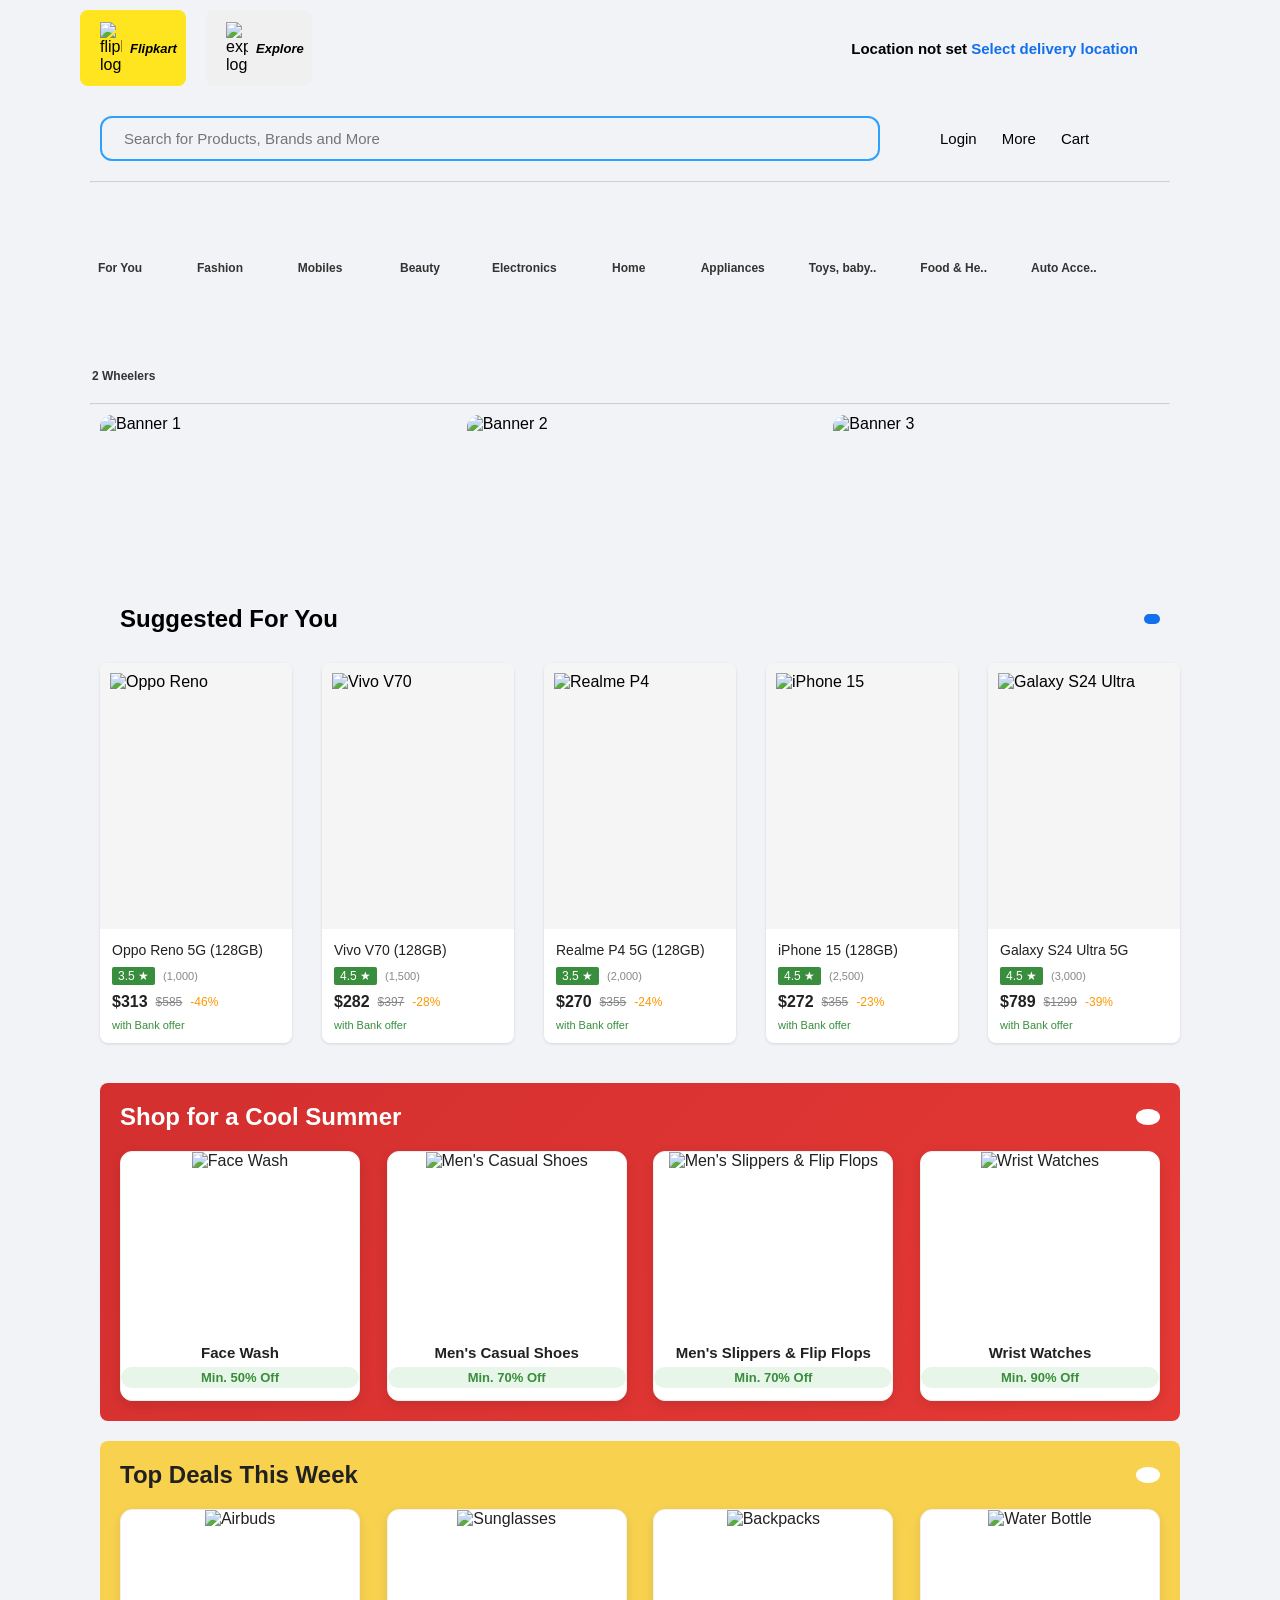
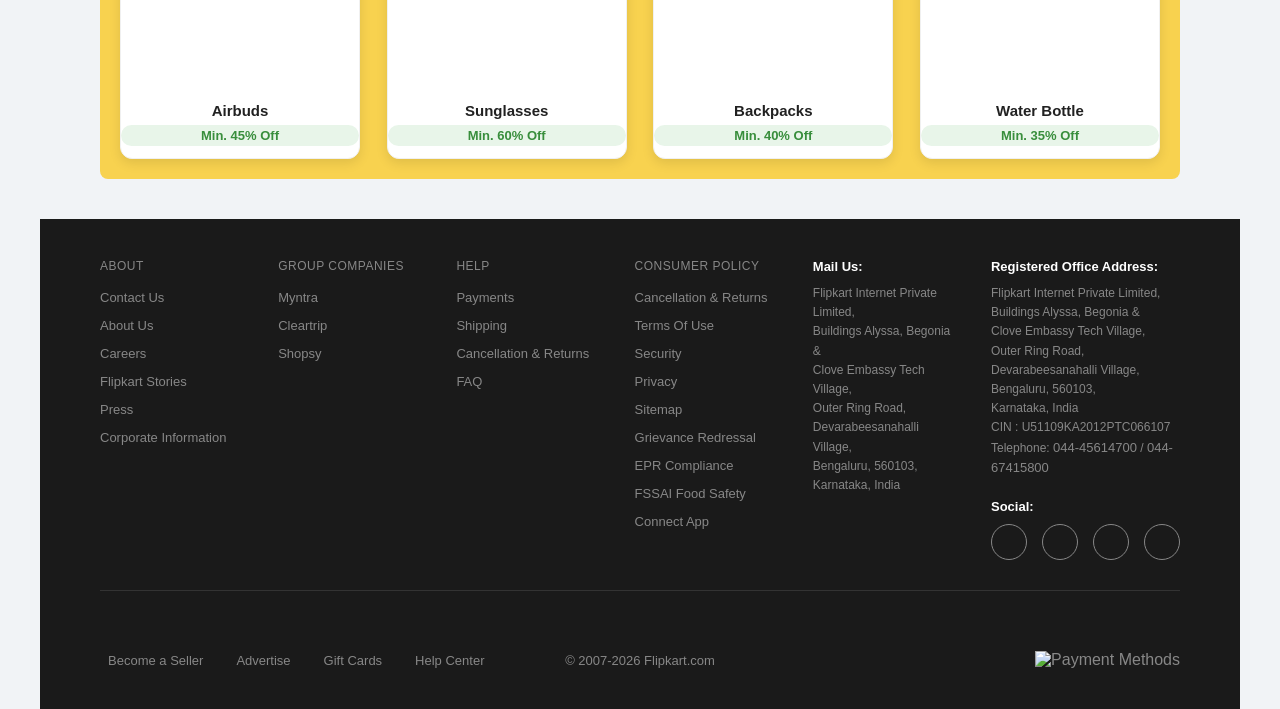
==== Flipkart-Clone/index.html @ af0d6ba3 "add new file" ====
<!doctype html>
<html lang="en">
  <head>
    <meta charset="UTF-8" />
    <meta name="viewport" content="width=device-width, initial-scale=1.0" />
    <title>
      Online Shopping Site for Mobiles, Electronics, Furniture, Grocery,
      Lifestyle, Books & More. Best Offers!
    </title>
    <link
      rel="shortcut icon"
      href="https://imgs.search.brave.com/6LHux2vZKXSKcHqCevogxtHMFSy1LJNfGjMXa5wXWIc/rs:fit:860:0:0:0/g:ce/aHR0cHM6Ly9zdGF0/aWMudmVjdGVlenku/Y29tL3N5c3RlbS9y/ZXNvdXJjZXMvcHJl/dmlld3MvMDU0LzY1/MC84MDIvbm9uXzJ4/L2ZsaXBrYXJ0LWxv/Z28tcm91bmRlZC1m/bGlwa2FydC1sb2dv/LWZyZWUtZG93bmxv/YWQtZmxpcGthcnQt/bG9nby1mcmVlLXBu/Zy5wbmc"
      type="image/x-icon"
    />
    <link rel="stylesheet" href="flipkart.css" />
    <script src="https://kit.fontawesome.com/cd6fdca892.js" crossorigin="anonymous"></script>
  </head>
  <body>
    <!-- HEADER -->
    <header class="header">
      <div class="top-nav">
        <div class="logo">
          <img
            src="https://rukminim2.flixcart.com/fk-p-flap/52/44/image/d2ecfddf891a3922.png?q=90"
            alt="flipkart-logo"
          />
          <p>Flipkart</p>
        </div>
        <div class="explore">
          <img
            src="https://rukminim2.flixcart.com/fk-p-flap/58/44/image/7ab4040af860941d.png?q=90"
            alt="explore-logo"
          />
          <p>Explore</p>
        </div>
        <div class="location">
          <i class="fa-solid fa-location-dot"></i>
          <p>Location not set <span>Select delivery location</span></p>
          <i class="fa-solid fa-angle-right" style="color: #126fed"></i>
        </div>
      </div>

      <nav class="navbar">
        <div class="search-box">
          <i class="fa-solid fa-magnifying-glass" style="color: #b8b9bb"></i>
          <input
            type="text"
            placeholder="Search for Products, Brands and More"
          />
        </div>
        <div class="right-nav">
          <div class="login">
            <i class="fa-regular fa-circle-user"></i>
            <span>Login</span>
            <i class="fa-solid fa-angle-down"></i>
          </div>
          <div class="more">
            <span>More</span>
            <i class="fa-solid fa-angle-down"></i>
          </div>
          <div class="cart">
            <i class="fa-solid fa-cart-shopping"></i>
            <span>Cart</span>
          </div>
        </div>
      </nav>

      <hr />

      <div class="category">
        <div class="category-item">
          <i class="fa-solid fa-basket-shopping"></i>
          <span>For You</span>
        </div>
        <div class="category-item">
          <i class="fa-solid fa-shirt"></i>
          <span>Fashion</span>
        </div>
        <div class="category-item">
          <i class="fa-solid fa-mobile"></i>
          <span>Mobiles</span>
        </div>
        <div class="category-item">
          <i class="fa-solid fa-bottle-water"></i>
          <span>Beauty</span>
        </div>
        <div class="category-item">
          <i class="fa-solid fa-laptop"></i>
          <span>Electronics</span>
        </div>
        <div class="category-item">
          <i class="fa-solid fa-house"></i>
          <span>Home</span>
        </div>
        <div class="category-item">
          <i class="fa-solid fa-blender"></i>
          <span>Appliances</span>
        </div>
        <div class="category-item">
          <i class="fa-solid fa-puzzle-piece"></i>
          <span>Toys, baby..</span>
        </div>
        <div class="category-item">
          <i class="fa-solid fa-utensils"></i>
          <span>Food & He..</span>
        </div>
        <div class="category-item">
          <i class="fa-solid fa-car"></i>
          <span>Auto Acce..</span>
        </div>
        <div class="category-item">
          <i class="fa-solid fa-motorcycle"></i>
          <span>2 Wheelers</span>
        </div>
      </div>

      <hr />
    </header>

    <!-- HERO SECTION -->
    <section class="hero">
      <div class="poster-3">
        <img
          src="https://rukminim1.flixcart.com/fk-p-flap/3200/1560/image/70c5163e935b6fa4.png?q=60"
          alt="Banner 1"
        />
        <img
          src="https://rukminim1.flixcart.com/fk-p-flap/3200/1560/image/ec96039ed67cecff.png?q=60"
          alt="Banner 2"
        />
        <img
          src="https://rukminim1.flixcart.com/fk-p-flap/3200/1560/image/5dfd0bc507a43334.png?q=60"
          alt="Banner 3"
        />
      </div>

      <div class="suggestion">
        <div class="info">
          <h2>Suggested For You</h2>
          <i
            class="fa-solid fa-arrow-right-long"
            style="background-color: #126fed; color: #fff; padding: 5px 8px; border-radius: 12px;"
          ></i>
        </div>
        <div class="cards-container">

          <div class="card">
            <div class="card-image">
              <img
                src="https://rukminim1.flixcart.com/image/1536/1536/xif0q/mobile/k/w/c/-original-imahdzg7rrpztry8.jpeg?q=90"
                alt="Oppo Reno"
              />
            </div>
            <div class="card-content">
              <h3>Oppo Reno 5G (128GB)</h3>
              <div class="card-rating">
                <span class="rating">3.5 ★</span>
                <span class="reviews">(1,000)</span>
              </div>
              <div class="card-price">
                <span class="current-price">$313</span>
                <span class="original-price">$585</span>
                <span class="discount">-46%</span>
              </div>
              <p class="card-offer">with Bank offer</p>
            </div>
          </div>

          <div class="card">
            <div class="card-image">
              <img
                src="https://rukminim1.flixcart.com/image/1536/1536/xif0q/mobile/9/c/l/-original-imahktczgdwxmxzj.jpeg?q=90"
                alt="Vivo V70"
              />
            </div>
            <div class="card-content">
              <h3>Vivo V70 (128GB)</h3>
              <div class="card-rating">
                <span class="rating">4.5 ★</span>
                <span class="reviews">(1,500)</span>
              </div>
              <div class="card-price">
                <span class="current-price">$282</span>
                <span class="original-price">$397</span>
                <span class="discount">-28%</span>
              </div>
              <p class="card-offer">with Bank offer</p>
            </div>
          </div>

          <div class="card">
            <div class="card-image">
              <img
                src="https://rukminim1.flixcart.com/image/1536/1536/xif0q/mobile/r/1/d/-original-imahhwh2rf3bmght.jpeg?q=90"
                alt="Realme P4"
              />
            </div>
            <div class="card-content">
              <h3>Realme P4 5G (128GB)</h3>
              <div class="card-rating">
                <span class="rating">3.5 ★</span>
                <span class="reviews">(2,000)</span>
              </div>
              <div class="card-price">
                <span class="current-price">$270</span>
                <span class="original-price">$355</span>
                <span class="discount">-24%</span>
              </div>
              <p class="card-offer">with Bank offer</p>
            </div>
          </div>

          <div class="card">
            <div class="card-image">
              <img
                src="https://imgs.search.brave.com/xX49FRutXhNI75EHbKX0VTems0waWm2Mldhs94NgjwI/rs:fit:860:0:0:0/g:ce/aHR0cHM6Ly93d3cu/OTEtaW1nLmNvbS9w/aWN0dXJlcy8xNzM2/NTgtdjQtYXBwbGUt/aXBob25lLTE3ZS1t/b2JpbGUtcGhvbmUt/aHJlcy0xLmpwZz90/cj13LTI3MSxjLWF0/X21heCxxLTcwLHQt/dHJ1ZQ"
                alt="iPhone 15"
              />
            </div>
            <div class="card-content">
              <h3>iPhone 15 (128GB)</h3>
              <div class="card-rating">
                <span class="rating">4.5 ★</span>
                <span class="reviews">(2,500)</span>
              </div>
              <div class="card-price">
                <span class="current-price">$272</span>
                <span class="original-price">$355</span>
                <span class="discount">-23%</span>
              </div>
              <p class="card-offer">with Bank offer</p>
            </div>
          </div>

          <div class="card">
            <div class="card-image">
              <img
                src="https://rukminim1.flixcart.com/image/1536/1536/xif0q/mobile/j/m/z/-original-imahgfmxumntk7sy.jpeg?q=90"
                alt="Galaxy S24 Ultra"
              />
            </div>
            <div class="card-content">
              <h3>Galaxy S24 Ultra 5G</h3>
              <div class="card-rating">
                <span class="rating">4.5 ★</span>
                <span class="reviews">(3,000)</span>
              </div>
              <div class="card-price">
                <span class="current-price">$789</span>
                <span class="original-price">$1299</span>
                <span class="discount">-39%</span>
              </div>
              <p class="card-offer">with Bank offer</p>
            </div>
          </div>

        </div>
      </div>
    </section>

    <!-- DEALS SECTION 1 -->
    <section class="deals-section">
      <div class="deals-header">
        <h2>Shop for a Cool Summer</h2>
        <i
          class="fa-solid fa-arrow-right"
          style="background-color: #fff; color: #d32f2f; padding: 8px 12px; border-radius: 50%; cursor: pointer;"
        ></i>
      </div>
      <div class="deals-container">
        <div class="deal-card">
          <div class="deal-image">
            <img
              src="https://www.quickpantry.in/cdn/shop/files/Clean_Clear_Foaming_Facewash_Quick_Pantry.jpg?v=1751026680"
              alt="Face Wash"
            />
          </div>
          <h3>Face Wash</h3>
          <p class="deal-discount">Min. 50% Off</p>
        </div>

        <div class="deal-card">
          <div class="deal-image">
            <img
              src="https://images.unsplash.com/photo-1542291026-7eec264c27ff?w=312&h=312&fit=crop"
              alt="Men's Casual Shoes"
            />
          </div>
          <h3>Men's Casual Shoes</h3>
          <p class="deal-discount">Min. 70% Off</p>
        </div>

        <div class="deal-card">
          <div class="deal-image">
            <img
              src="https://images.unsplash.com/photo-1603487742131-4160ec999306?w=312&h=312&fit=crop"
              alt="Men's Slippers & Flip Flops"
            />
          </div>
          <h3>Men's Slippers &amp; Flip Flops</h3>
          <p class="deal-discount">Min. 70% Off</p>
        </div>

        <div class="deal-card">
          <div class="deal-image">
            <img
              src="https://images.unsplash.com/photo-1523275335684-37898b6baf30?w=312&h=312&fit=crop"
              alt="Wrist Watches"
            />
          </div>
          <h3>Wrist Watches</h3>
          <p class="deal-discount">Min. 90% Off</p>
        </div>
      </div>
    </section>

    <!-- DEALS SECTION 2 -->
    <section class="deals-section2">
      <div class="deals-header">
        <h2>Top Deals This Week</h2>
        <i
          class="fa-solid fa-arrow-right"
          style="background-color: #fff; color: #d32f2f; padding: 8px 12px; border-radius: 50%; cursor: pointer;"
        ></i>
      </div>
      <div class="deals-container">
        <div class="deal-card">
          <div class="deal-image">
            <img
              src="https://www.boat-lifestyle.com/cdn/shop/files/ACCG6DS7WDJHGWSH_0.png?v=1727669669"
              alt="Airbuds"
            />
          </div>
          <h3>Airbuds</h3>
          <p class="deal-discount">Min. 45% Off</p>
        </div>

        <div class="deal-card">
          <div class="deal-image">
            <img
              src="https://images.unsplash.com/photo-1511499767150-a48a237f0083?w=400&h=300&fit=crop&auto=format"
              alt="Sunglasses"
            />
          </div>
          <h3>Sunglasses</h3>
          <p class="deal-discount">Min. 60% Off</p>
        </div>

        <div class="deal-card">
          <div class="deal-image">
            <img
              src="https://images.unsplash.com/photo-1553062407-98eeb64c6a62?w=400&h=300&fit=crop&auto=format"
              alt="Backpacks"
            />
          </div>
          <h3>Backpacks</h3>
          <p class="deal-discount">Min. 40% Off</p>
        </div>

        <div class="deal-card">
          <div class="deal-image">
            <img
              src="https://images.unsplash.com/photo-1602143407151-7111542de6e8?w=400&h=300&fit=crop&auto=format"
              alt="Water Bottle"
            />
          </div>
          <h3>Water Bottle</h3>
          <p class="deal-discount">Min. 35% Off</p>
        </div>
      </div>
    </section>

    <!-- FOOTER -->
    <footer class="footer">
      <div class="footer-main">
        <div class="footer-column">
          <h4>ABOUT</h4>
          <ul>
            <li><a href="#">Contact Us</a></li>
            <li><a href="#">About Us</a></li>
            <li><a href="#">Careers</a></li>
            <li><a href="#">Flipkart Stories</a></li>
            <li><a href="#">Press</a></li>
            <li><a href="#">Corporate Information</a></li>
          </ul>
        </div>

        <div class="footer-column">
          <h4>GROUP COMPANIES</h4>
          <ul>
            <li><a href="#">Myntra</a></li>
            <li><a href="#">Cleartrip</a></li>
            <li><a href="#">Shopsy</a></li>
          </ul>
        </div>

        <div class="footer-column">
          <h4>HELP</h4>
          <ul>
            <li><a href="#">Payments</a></li>
            <li><a href="#">Shipping</a></li>
            <li><a href="#">Cancellation &amp; Returns</a></li>
            <li><a href="#">FAQ</a></li>
          </ul>
        </div>

        <div class="footer-column">
          <h4>CONSUMER POLICY</h4>
          <ul>
            <li><a href="#">Cancellation &amp; Returns</a></li>
            <li><a href="#">Terms Of Use</a></li>
            <li><a href="#">Security</a></li>
            <li><a href="#">Privacy</a></li>
            <li><a href="#">Sitemap</a></li>
            <li><a href="#">Grievance Redressal</a></li>
            <li><a href="#">EPR Compliance</a></li>
            <li><a href="#">FSSAI Food Safety</a></li>
            <li><a href="#">Connect App</a></li>
          </ul>
        </div>

        <div class="footer-column">
          <div class="footer-section">
            <h5>Mail Us:</h5>
            <p>
              Flipkart Internet Private Limited,<br />
              Buildings Alyssa, Begonia &amp;<br />
              Clove Embassy Tech Village,<br />
              Outer Ring Road, Devarabeesanahalli Village,<br />
              Bengaluru, 560103,<br />
              Karnataka, India
            </p>
          </div>
        </div>

        <div class="footer-column">
          <div class="footer-section">
            <h5>Registered Office Address:</h5>
            <p>
              Flipkart Internet Private Limited,<br />
              Buildings Alyssa, Begonia &amp;<br />
              Clove Embassy Tech Village,<br />
              Outer Ring Road, Devarabeesanahalli Village,<br />
              Bengaluru, 560103,<br />
              Karnataka, India<br />
              CIN : U51109KA2012PTC066107<br />
              Telephone: <a href="tel:044-45614700">044-45614700</a> /
              <a href="tel:044-67415800">044-67415800</a>
            </p>
          </div>
          <div class="social-links">
            <h5>Social:</h5>
            <div class="social-icons">
              <a href="#"><i class="fa-brands fa-facebook"></i></a>
              <a href="#"><i class="fa-brands fa-twitter"></i></a>
              <a href="#"><i class="fa-brands fa-youtube"></i></a>
              <a href="#"><i class="fa-brands fa-instagram"></i></a>
            </div>
          </div>
        </div>
      </div>

      <div class="footer-bottom">
        <div class="footer-bottom-left">
          <span><i class="fa-solid fa-store"></i> Become a Seller</span>
          <span><i class="fa-solid fa-bullhorn"></i> Advertise</span>
          <span><i class="fa-solid fa-gift"></i> Gift Cards</span>
          <span><i class="fa-solid fa-headset"></i> Help Center</span>
        </div>
        <div class="footer-copyright">
          <p>© 2007-2026 Flipkart.com</p>
        </div>
        <div class="payment-methods">
          <img
            src="https://rukminim2.flixcart.com/www/linchpin/fk-cp-zion/img/payment-method_69e7ec.svg"
            alt="Payment Methods"
          />
        </div>
      </div>
    </footer>

  </body>
</html>
---- Flipkart-Clone/flipkart.css ----
* {
  margin: 0;
  padding: 0;
  box-sizing: border-box;
}

body {
  font-family: 'Segoe UI', Arial, sans-serif;
  background-color: #f1f3f6;
  max-width: 1200px;
  margin: 0 auto;

}

/* ===== ROOT VARIABLES ===== */
:root {
  --button-padding: 8px 16px;
  --button-margin: 8px 0 0;
  --button-border-radius: 4px;
}

/* ===== HEADER ===== */
.top-nav {
  margin: 10px 100px 10px 40px;
  display: flex;
  gap: 20px;
  align-items: center;
}

header img {
  width: 22px;
}

/* FIX: Was "header .logo, .explore" — wrongly targeted all .explore on page */
header .logo,
header .explore {
  background-color: #FFE51F;
  display: flex;
  align-items: center;
  gap: 8px;
  padding: 12px 20px;
  width: 10%;
  border-radius: 8px;
}

/* FIX: Was "header .logo, .explore p" — should be "header .logo p, header .explore p" */
header .logo p,
header .explore p {
  font-style: italic;
  font-weight: bold;
  font-size: 13px;
}

header .explore {
  background-color: #F0F0F0;
}

header .location {
  width: 100%;
  display: flex;
  align-items: center;
  justify-content: flex-end;
  font-size: 15px;
  font-weight: bold;
  gap: 2px;
}

header .location span {
  color: #126FED;
}

/* ===== NAVBAR ===== */
.navbar {
  display: flex;
  align-items: center;
}

.search-box {
  margin: 20px 60px;
  border: 2px solid #2EA1FF;
  border-radius: 12px;
  padding: 12px;
  width: 65%;
  display: flex;
  align-items: center;
  gap: 10px;
  /* FIX: Removed invalid "outline: 1.6px" — outline needs a style value */
}

.search-box input {
  border: none;
  outline: none;
  font-size: 15px;
  flex: 1;
  background: transparent;
}

.right-nav {
  display: flex;
  align-items: center;
  gap: 25px;
  font-size: 15px;
  font-weight: 500;
}

hr {
  color: #D6D6D6;
  opacity: 0.4;
  width: 90%;
  margin-left: 50px;
}

/* ===== CATEGORY ===== */
.category {
  display: flex;
  align-items: center;
  justify-content: flex-start;
  padding: 12px 40px;
  gap: 20px;
  flex-wrap: wrap;
}

.category-item {
  display: flex;
  flex-direction: column;
  align-items: center;
  gap: 8px;
  padding: 8px 12px;
  cursor: pointer;
  font-size: 12px;
  font-weight: 600;
  color: #333;
  transition: all 0.2s ease;
  text-align: center;
  min-width: 80px;
}

.category-item:hover {
  color: #126FED;
}

/* FIX: Removed "!important" — unnecessary here */
.category-item i {
  font-size: 90px;
  color: inherit;
  display: block;
  line-height: 1;
  height: 50px;
  width: 50px;
}

/* ===== HERO ===== */
.hero .poster-3 {
  margin: 10px 60px;
  display: flex;
  gap: 20px;
}

.hero .poster-3 img {
  width: 3800px;
  height: 180px;
  border-radius: 12px;
  object-fit: cover;
}

/* ===== SUGGESTION ===== */
.suggestion .info {
  margin: 10px 80px;
  display: flex;
  justify-content: space-between;
  align-items: center;
}

.suggestion .info i {
  background-color: #126FED;
  color: #ffffff;
}

/* ===== PRODUCT CARDS ===== */
.cards-container {
  display: flex;
  gap: 30px;
  padding: 20px 60px;
  flex-wrap: wrap;
}

.card {
  background-color: #fff;
  border-radius: 8px;
  box-shadow: 0 1px 3px rgba(0, 0, 0, 0.12);
  overflow: hidden;
  width: 192px;
  height: 380px;
  cursor: pointer;
  transition: all 0.2s ease;
  display: flex;
  flex-direction: column;
}

.card:hover {
  box-shadow: 0 4px 12px rgba(0, 0, 0, 0.15);
  transform: translateY(-2px);
}

.card-image {
  width: 100%;
  height: 300px;
  display: flex;
  align-items: center;
  justify-content: center;
  background-color: #f5f5f5;
  overflow: hidden;
}

.card-image img {
  width: 100%;
  height: 100%;
  object-fit: contain;
  padding: 10px;
}

.card-content {
  padding: 12px;
  flex: 1;
  display: flex;
  flex-direction: column;
  justify-content: space-between;
}

.card-content h3 {
  font-size: 14px;
  font-weight: 500;
  color: #212121;
  margin-bottom: 8px;
  line-height: 1.3;
}

.card-rating {
  display: flex;
  align-items: center;
  gap: 8px;
  margin-bottom: 8px;
  font-size: 12px;
}

.rating {
  background-color: #388E3C;
  color: #fff;
  padding: 2px 6px;
  border-radius: 2px;
  font-weight: 500;
}

.reviews {
  color: #878787;
  font-size: 11px;
}

.card-price {
  display: flex;
  align-items: center;
  gap: 8px;
  margin-bottom: 8px;
}

.current-price {
  font-size: 16px;
  font-weight: 600;
  color: #212121;
}

.original-price {
  font-size: 12px;
  color: #878787;
  text-decoration: line-through;
}

.discount {
  font-size: 12px;
  color: #FF9800;
  font-weight: 500;
}

.card-offer {
  font-size: 11px;
  color: #388E3C;
  font-weight: 500;
}

/* ===== DEALS SECTIONS ===== */
.deals-section,
.deals-section2 {
  background: linear-gradient(135deg, #d32f2f 0%, #e53935 100%);
  margin: 20px 60px;
  border-radius: 8px;
  padding: 20px;
  color: #fff;
  /* FIX: Removed fixed height:300px — was cutting off deal cards */
}

.deals-section2 {
  background: #F8D24F;
}

.deals-header {
  display: flex;
  justify-content: space-between;
  align-items: center;
  margin-bottom: 20px;
}

.deals-header h2 {
  font-size: 24px;
  font-weight: 600;
  color: #fff;
}

.deals-section2 .deals-header h2 {
  color: #212121;
}

.deals-container {
  display: flex;
  gap: 15px;
  flex-wrap: wrap;
  justify-content: space-between;
}

/* ===== DEAL CARDS ===== */
.deal-card {
  background-color: #fff;
  border-radius: 12px;
  overflow: hidden;
  text-align: center;
  cursor: pointer;
  flex: 1;
  min-width: 180px;
  max-width: 240px;
  transition: all 0.3s ease;
  color: #212121;
  display: flex;
  flex-direction: column;
  box-shadow: 0 4px 12px rgba(0,0,0,0.10);
  border: 1px solid #f0f0f0;
}

.deal-card:hover {
  transform: translateY(-6px);
  box-shadow: 0 12px 28px rgba(0, 0, 0, 0.18);
}

.deal-image {
  width: 100%;
  height: 180px;
  overflow: hidden;
  flex-shrink: 0;
  position: relative;
}

.deal-image img {
  width: 100%;
  height: 100%;
  object-fit: cover;
  transition: transform 0.4s ease;
}

.deal-card:hover .deal-image img {
  transform: scale(1.08);
}

.deal-card h3 {
  font-size: 15px;
  font-weight: 700;
  color: #212121;
  margin: 12px 10px 6px;
}

.deal-discount {
  font-size: 13px;
  font-weight: 700;
  color: #388e3c;
  background-color: #e8f5e9;
  display: inline-block;
  padding: 3px 10px;
  border-radius: 20px;
  margin-bottom: 12px;
}

/* ===== FOOTER ===== */
.footer {
  background-color: #1a1a1a;
  color: #878787;
  padding: 40px 60px 20px;
  margin-top: 40px;
}

.footer-main {
  display: grid;
  grid-template-columns: repeat(6, 1fr);
  gap: 30px;
  margin-bottom: 40px;
  border-bottom: 1px solid #333;
  padding-bottom: 30px;
}

.footer-column h4 {
  color: #878787;
  font-size: 12px;
  font-weight: 500;
  margin-bottom: 15px;
  text-transform: uppercase;
  letter-spacing: 0.5px;
}

.footer-column h5 {
  color: #fff;
  font-size: 13px;
  font-weight: 600;
  margin-bottom: 10px;
}

.footer-column ul {
  list-style: none;
}

.footer-column ul li {
  margin-bottom: 10px;
}

.footer-column ul li a,
.footer-column a {
  color: #878787;
  text-decoration: none;
  font-size: 13px;
  transition: color 0.2s ease;
}

.footer-column ul li a:hover,
.footer-column a:hover {
  color: #fff;
}

.footer-section p {
  font-size: 12px;
  line-height: 1.6;
  color: #878787;
  margin-bottom: 15px;
}

.social-links {
  margin-top: 20px;
}

.social-icons {
  display: flex;
  gap: 15px;
}

.social-icons a {
  display: inline-flex;
  align-items: center;
  justify-content: center;
  width: 36px;
  height: 36px;
  border: 1px solid #878787;
  border-radius: 50%;
  color: #878787;
  transition: all 0.2s ease;
}

.social-icons a:hover {
  border-color: #fff;
  color: #fff;
}

/* ===== FOOTER BOTTOM ===== */
.footer-bottom {
  display: flex;
  justify-content: space-between;
  align-items: center;
  padding: 20px 0;
  gap: 20px;
  flex-wrap: wrap;
}

.footer-bottom-left {
  display: flex;
  gap: 25px;
  flex: 1;
}

.footer-bottom-left span {
  color: #878787;
  font-size: 13px;
  display: flex;
  align-items: center;
  gap: 8px;
  cursor: pointer;
  transition: color 0.2s ease;
}

.footer-bottom-left span:hover {
  color: #fff;
}

.footer-copyright {
  color: #878787;
  font-size: 13px;
}

.payment-methods {
  flex: 1;
  text-align: right;
}

.payment-methods img {
  max-width: 500px;
  height: auto;
}

/* ===== RESPONSIVE ===== */
@media (max-width: 1024px) {
  .footer-main {
    grid-template-columns: repeat(3, 1fr);
  }
}

@media (max-width: 768px) {
  .top-nav {
    margin: 10px 20px;
    flex-wrap: wrap;
  }

  header .logo,
  header .explore {
    width: auto;
  }

  .search-box {
    margin: 10px 20px;
    width: calc(100% - 40px);
  }

  .hero .poster-3 {
    margin: 10px 20px;
    overflow-x: auto;
  }

  .cards-container {
    padding: 20px;
  }

  .deals-section,
  .deals-section2 {
    margin: 20px;
  }

  .footer-main {
    grid-template-columns: repeat(2, 1fr);
  }

  .footer-bottom {
    flex-direction: column;
    align-items: flex-start;
  }

  .footer-bottom-left {
    flex-direction: column;
    gap: 10px;
  }

  .payment-methods {
    text-align: left;
  }
}
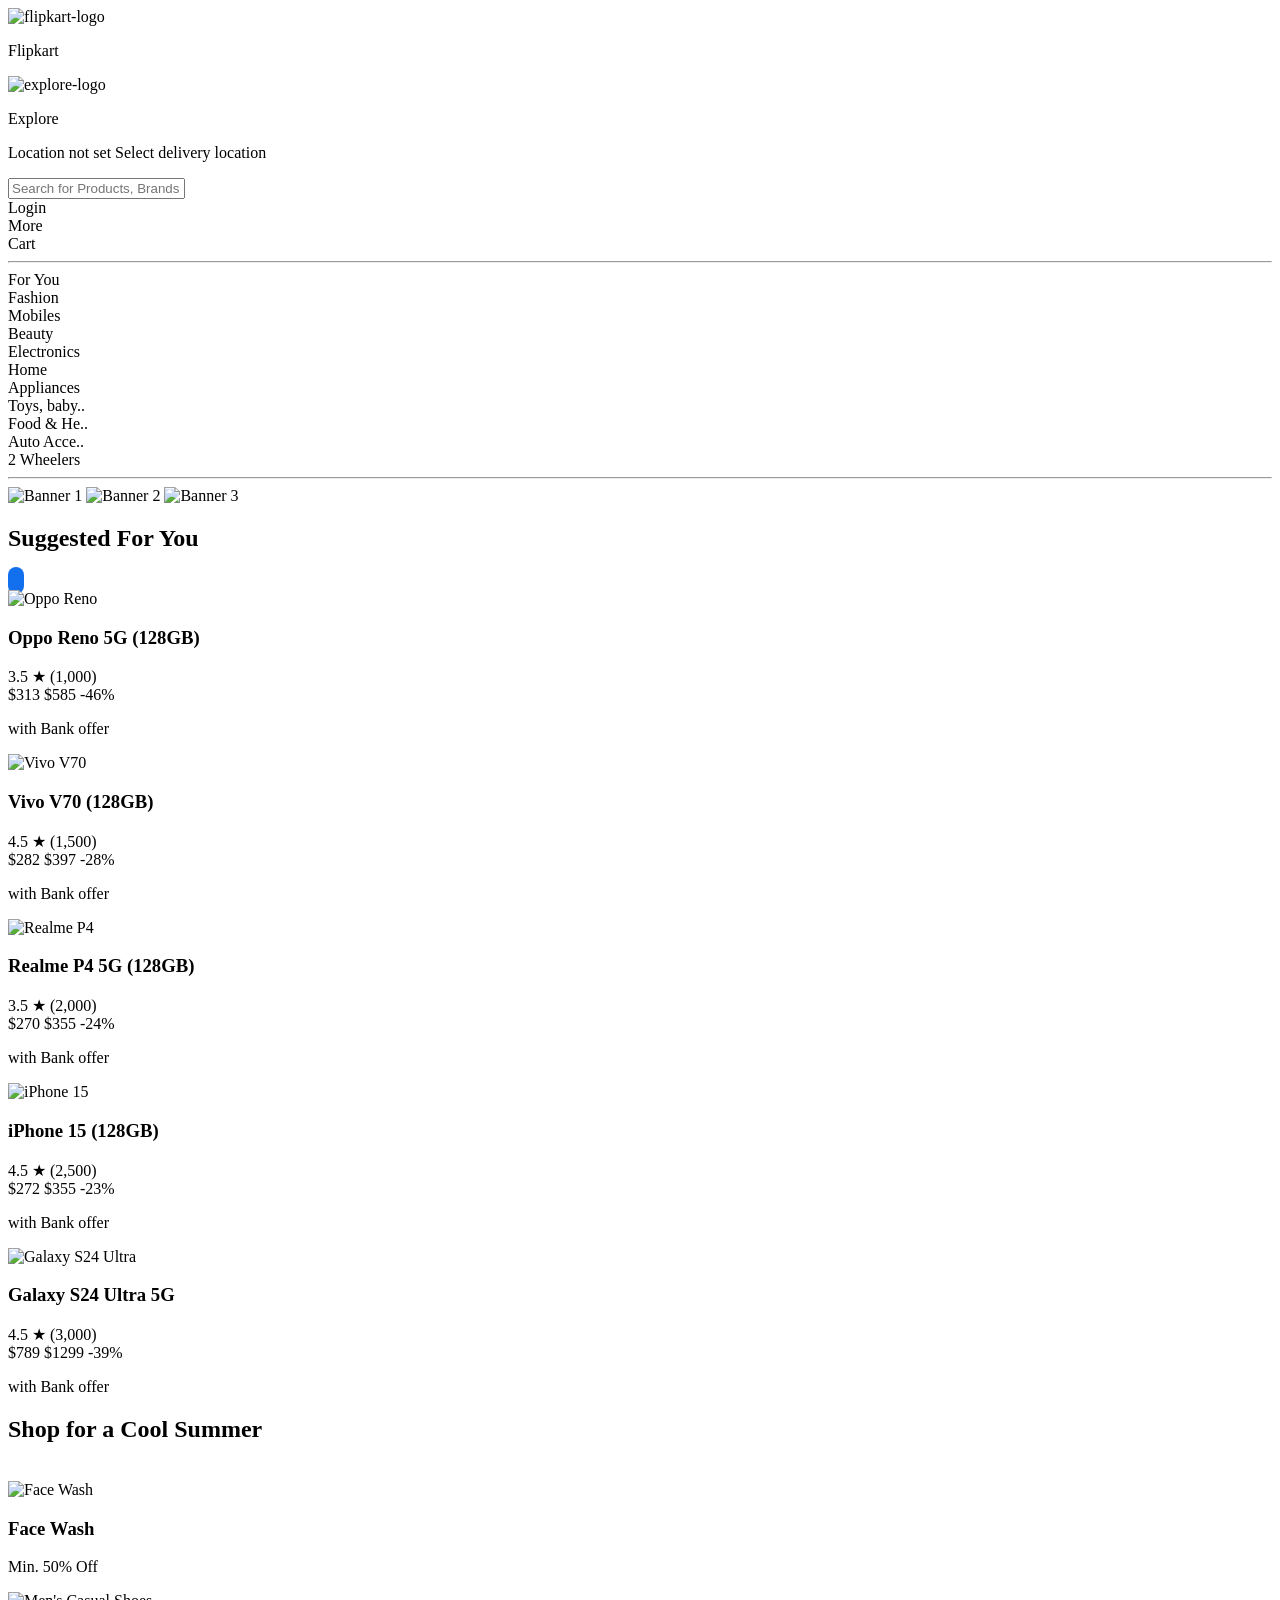
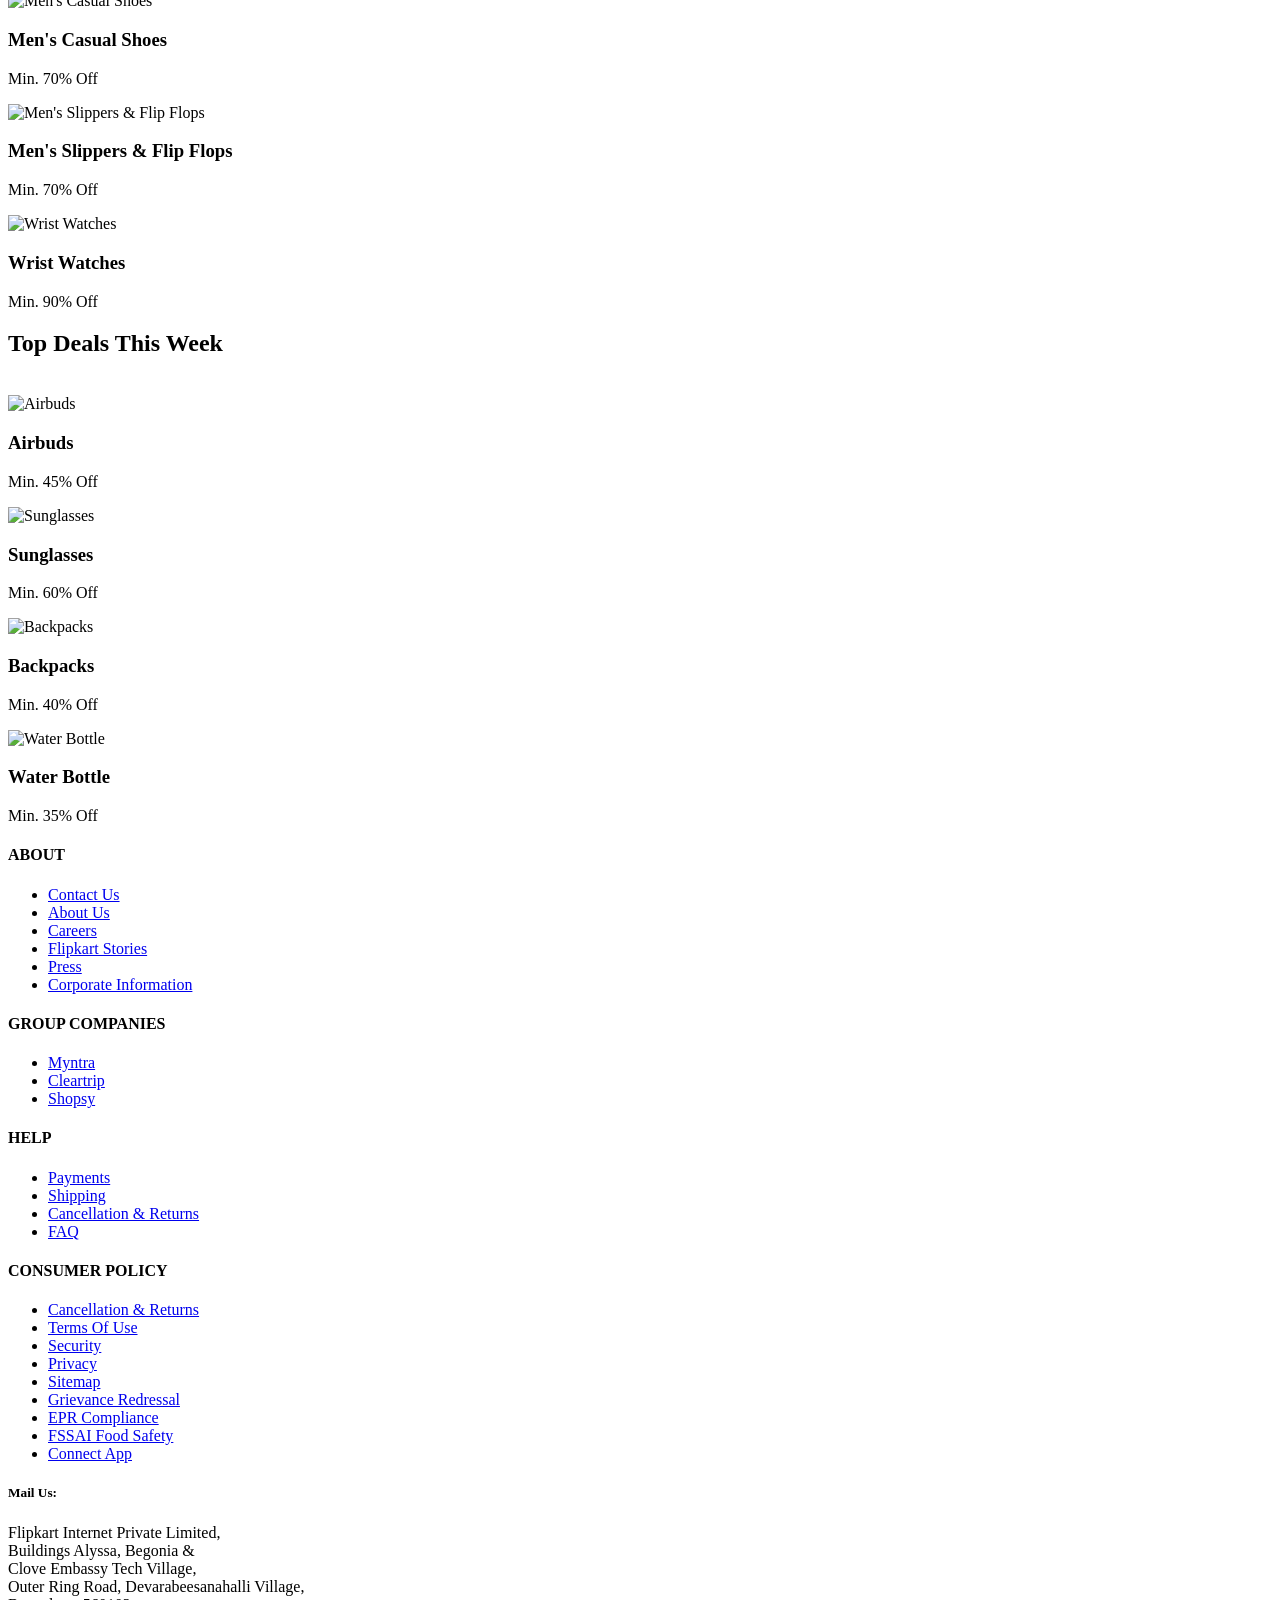
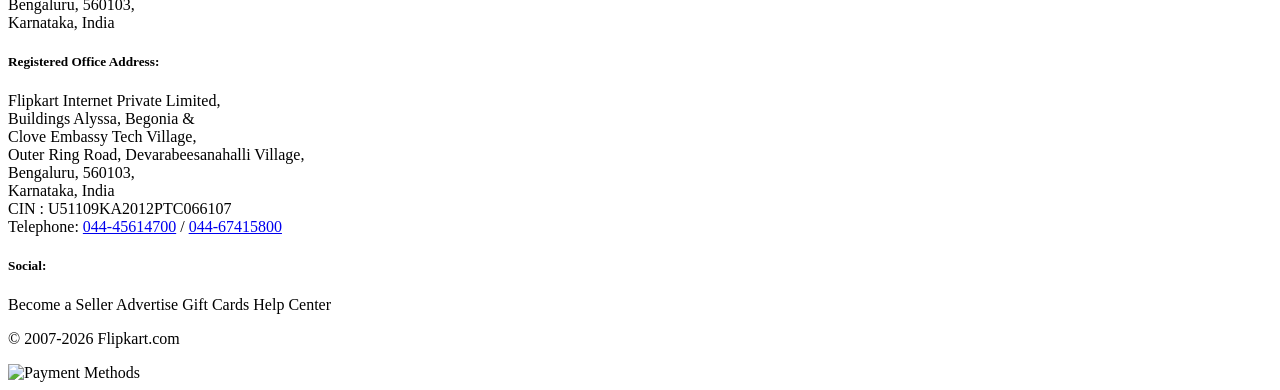
==== commit caed0147: "edit code" ====
--- a/Flipkart-Clone/index.html
+++ b/Flipkart-Clone/index.html
@@ -12,7 +12,7 @@
       href="https://imgs.search.brave.com/6LHux2vZKXSKcHqCevogxtHMFSy1LJNfGjMXa5wXWIc/rs:fit:860:0:0:0/g:ce/aHR0cHM6Ly9zdGF0/aWMudmVjdGVlenku/Y29tL3N5c3RlbS9y/ZXNvdXJjZXMvcHJl/dmlld3MvMDU0LzY1/MC84MDIvbm9uXzJ4/L2ZsaXBrYXJ0LWxv/Z28tcm91bmRlZC1m/bGlwa2FydC1sb2dv/LWZyZWUtZG93bmxv/YWQtZmxpcGthcnQt/bG9nby1mcmVlLXBu/Zy5wbmc"
       type="image/x-icon"
     />
-    <link rel="stylesheet" href="flipkart.css" />
+    <link rel="stylesheet" href="p.css" />
     <script src="https://kit.fontawesome.com/cd6fdca892.js" crossorigin="anonymous"></script>
   </head>
   <body>
@@ -472,9 +472,10 @@
         </div>
         <div class="payment-methods">
           <img
-            src="https://rukminim2.flixcart.com/www/linchpin/fk-cp-zion/img/payment-method_69e7ec.svg"
+            src="https://encrypted-tbn0.gstatic.com/images?q=tbn:ANd9GcQrs0z9JG5_d38XafTu0ON-mPEmCTzXr0OMdw&s"
             alt="Payment Methods"
           />
+          <img src="https://st1.techlusive.in/wp-content/uploads/2023/03/UPI-apps.jpg" alt="">
         </div>
       </div>
     </footer>
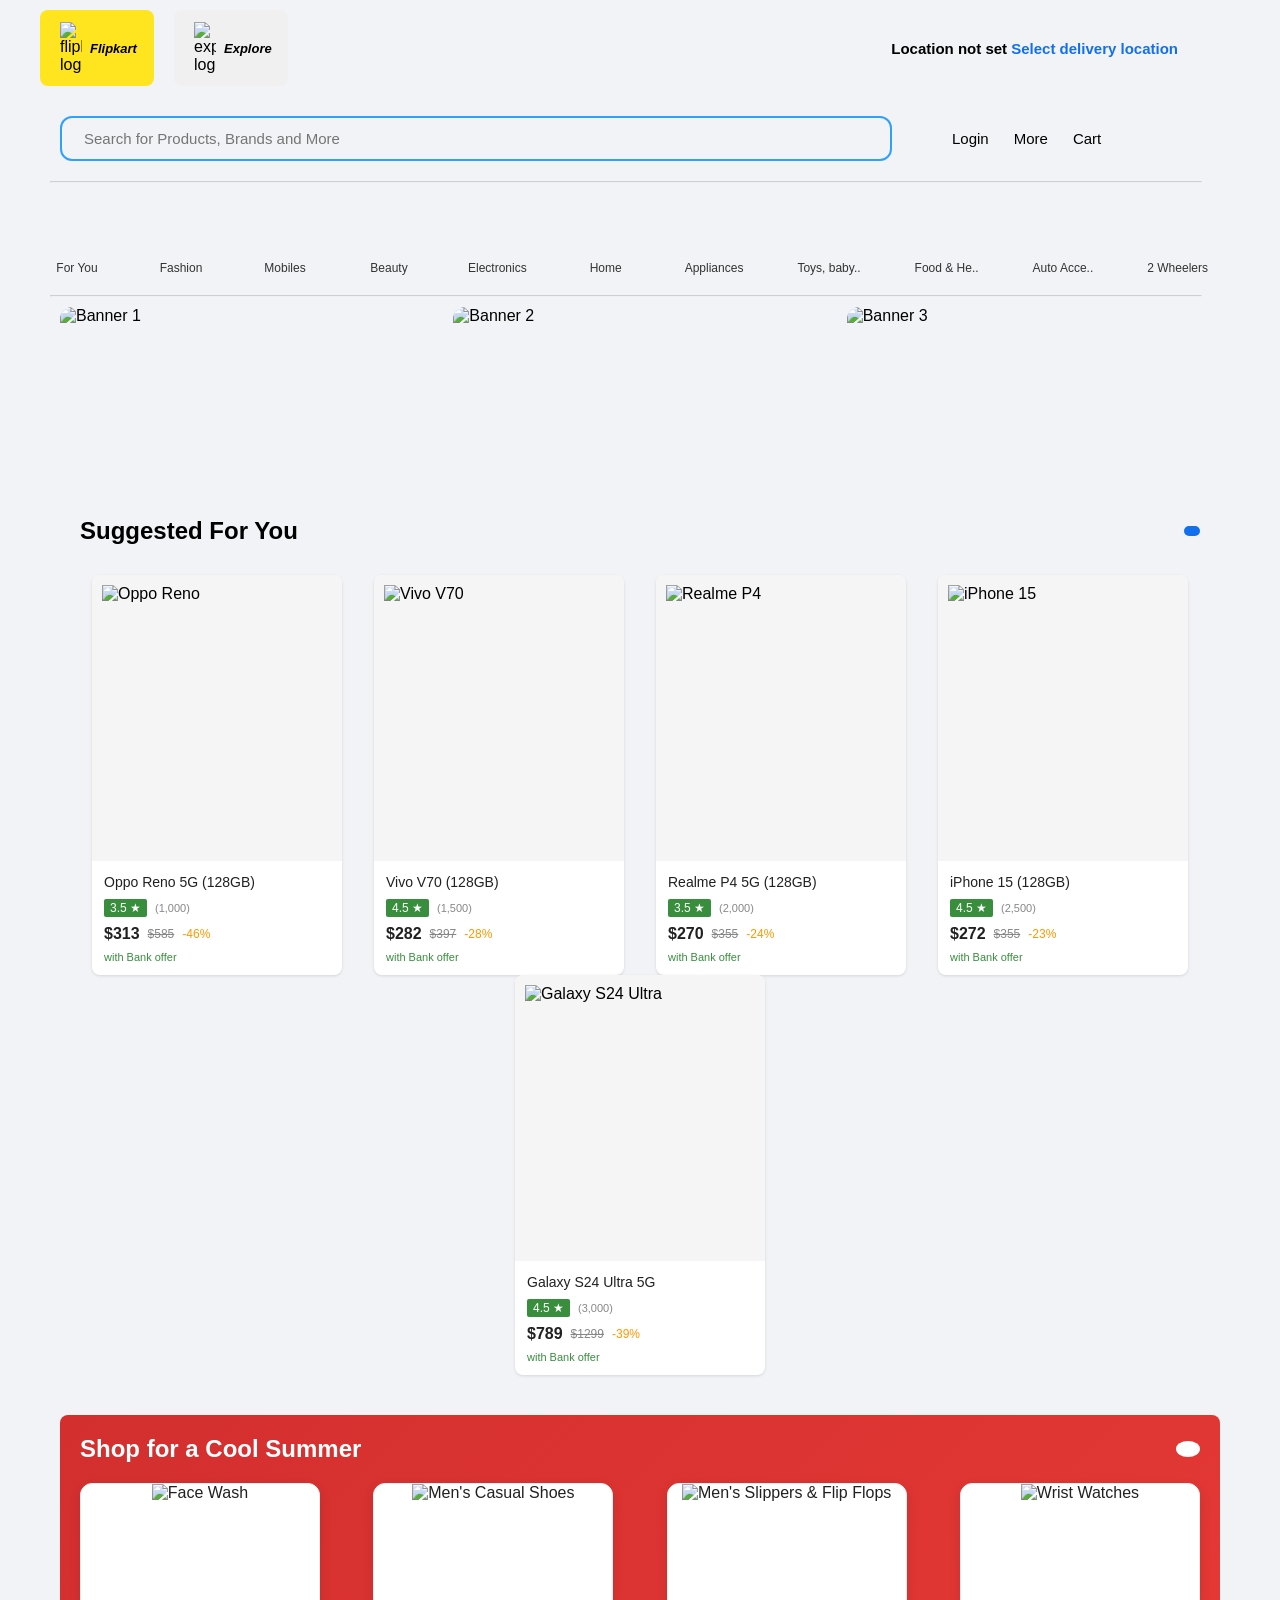
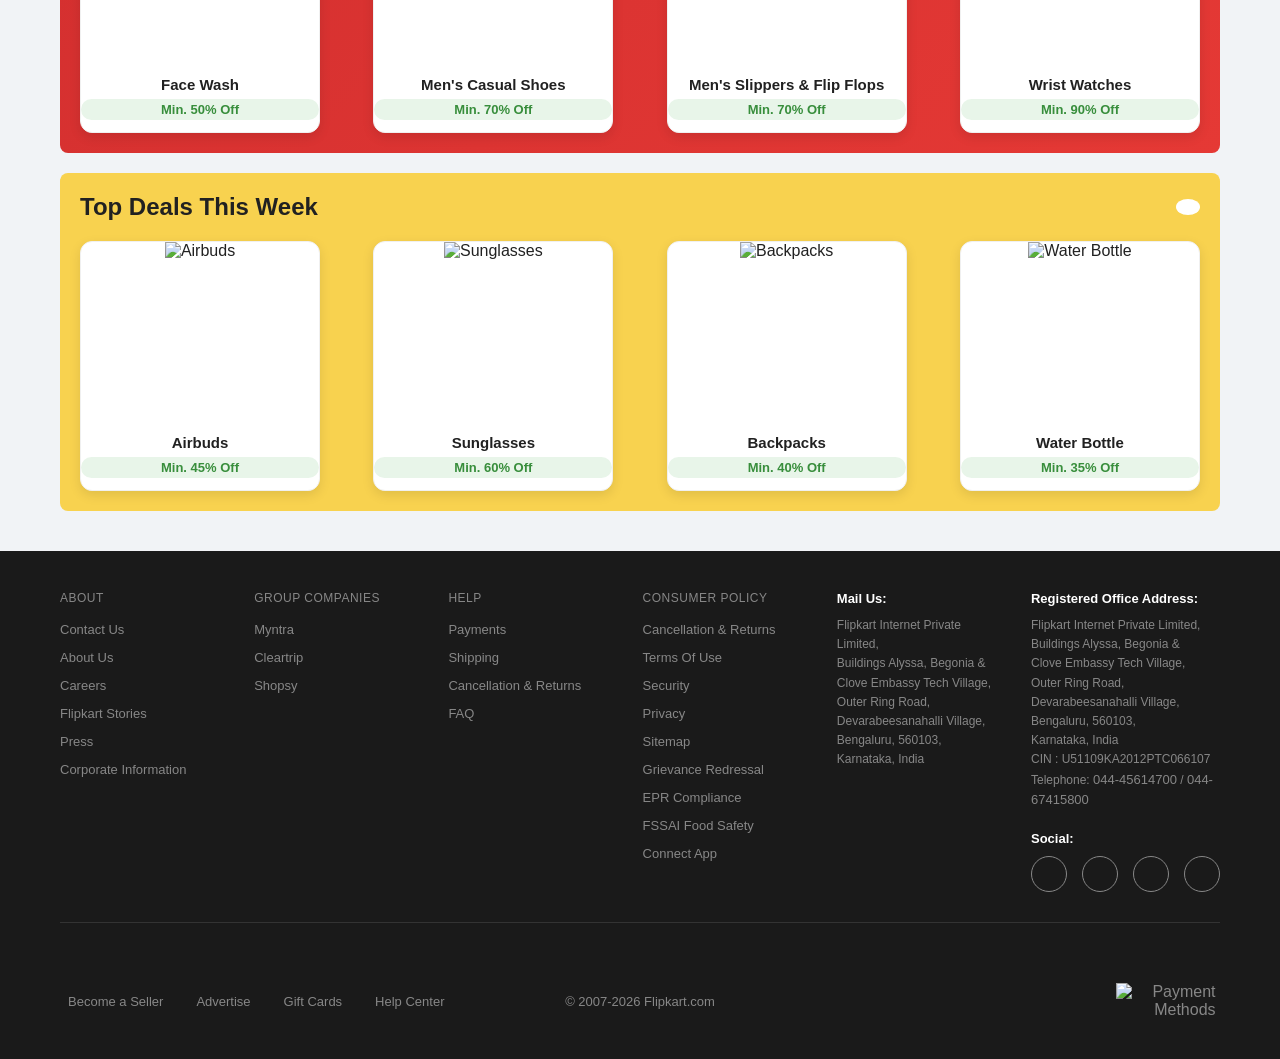
==== commit d3555247: "edit code" ====
--- a/Flipkart-Clone/index.html
+++ b/Flipkart-Clone/index.html
@@ -12,7 +12,7 @@
       href="https://imgs.search.brave.com/6LHux2vZKXSKcHqCevogxtHMFSy1LJNfGjMXa5wXWIc/rs:fit:860:0:0:0/g:ce/aHR0cHM6Ly9zdGF0/aWMudmVjdGVlenku/Y29tL3N5c3RlbS9y/ZXNvdXJjZXMvcHJl/dmlld3MvMDU0LzY1/MC84MDIvbm9uXzJ4/L2ZsaXBrYXJ0LWxv/Z28tcm91bmRlZC1m/bGlwa2FydC1sb2dv/LWZyZWUtZG93bmxv/YWQtZmxpcGthcnQt/bG9nby1mcmVlLXBu/Zy5wbmc"
       type="image/x-icon"
     />
-    <link rel="stylesheet" href="p.css" />
+    <link rel="stylesheet" href="flipkart.css" />
     <script src="https://kit.fontawesome.com/cd6fdca892.js" crossorigin="anonymous"></script>
   </head>
   <body>
--- a/Flipkart-Clone/flipkart.css
+++ b/Flipkart-Clone/flipkart.css
@@ -0,0 +1,571 @@
+* {
+  margin: 0;
+  padding: 0;
+  box-sizing: border-box;
+}
+
+body {
+  font-family: 'Segoe UI', Arial, sans-serif;
+  background-color: #f1f3f6;
+}
+
+/* ===== ROOT VARIABLES ===== */
+:root {
+  --button-padding: 8px 16px;
+  --button-margin: 8px 0 0;
+  --button-border-radius: 4px;
+}
+
+/* ===== HEADER ===== */
+.top-nav {
+  margin: 10px 100px 10px 40px;
+  display: flex;
+  gap: 20px;
+  align-items: center;
+}
+
+header img {
+  width: 22px;
+}
+
+/* FIX: Was "header .logo, .explore" — wrongly targeted all .explore on page */
+header .logo,
+header .explore {
+  background-color: #FFE51F;
+  display: flex;
+  align-items: center;
+  gap: 8px;
+  padding: 12px 20px;
+  width: 10%;
+  border-radius: 8px;
+}
+
+/* FIX: Was "header .logo, .explore p" — should be "header .logo p, header .explore p" */
+header .logo p,
+header .explore p {
+  font-style: italic;
+  font-weight: bold;
+  font-size: 13px;
+}
+
+header .explore {
+  background-color: #F0F0F0;
+}
+
+header .location {
+  width: 100%;
+  display: flex;
+  align-items: center;
+  justify-content: flex-end;
+  font-size: 15px;
+  font-weight: bold;
+  gap: 2px;
+}
+
+header .location span {
+  color: #126FED;
+}
+
+/* ===== NAVBAR ===== */
+.navbar {
+  display: flex;
+  align-items: center;
+}
+
+.search-box {
+  margin: 20px 60px;
+  border: 2px solid #2EA1FF;
+  border-radius: 12px;
+  padding: 12px;
+  width: 65%;
+  display: flex;
+  align-items: center;
+  gap: 10px;
+  /* FIX: Removed invalid "outline: 1.6px" — outline needs a style value */
+}
+
+.search-box input {
+  border: none;
+  outline: none;
+  font-size: 15px;
+  flex: 1;
+  background: transparent;
+}
+
+.right-nav {
+  display: flex;
+  align-items: center;
+  gap: 25px;
+  font-size: 15px;
+  font-weight: 300;
+}
+
+hr {
+  color: #D6D6D6;
+  opacity: 0.4;
+  width: 90%;
+  margin-left: 50px;
+}
+
+/* ===== CATEGORY ===== */
+.category {
+  display: flex;
+  align-items: center;
+  justify-content: flex-start;
+  padding: 12px 40px;
+  gap: 30px;
+  flex-wrap: wrap;
+}
+
+.category-item {
+  display: flex;
+  flex-direction: column;
+  align-items: center;
+  gap: 8px;
+  padding: 8px 12px;
+  cursor: pointer;
+  font-size: 12px;
+  font-weight: 500;
+  color: #333;
+  transition: all 0.2s ease;
+  text-align: center;
+  min-width: 60px;
+}
+
+.category-item:hover {
+  color: #126FED;
+}
+.category-item i {
+  font-size: 50px;
+  color: inherit;
+  display: block;
+  line-height: 1;
+  height: 50px;
+  width: 50px;
+}
+
+/* ===== HERO ===== */
+.hero .poster-3 {
+  margin: 10px 60px;
+  display: flex;
+  gap: 20px;
+  justify-content: space-evenly;
+}
+
+.hero .poster-3 img {
+  width: 430px;
+  height: 200px;
+  border-radius: 12px;
+  object-fit: cover;
+}
+
+/* ===== SUGGESTION ===== */
+.suggestion .info {
+  margin: 10px 80px;
+  display: flex;
+  justify-content: space-between;
+  align-items: center;
+}
+
+.suggestion .info i {
+  background-color: #126FED;
+  color: #ffffff;
+}
+
+/* ===== PRODUCT CARDS ===== */
+.cards-container {
+  display: flex;
+  padding: 20px 60px;
+  flex-wrap: wrap;
+  justify-content: space-evenly;
+}
+
+.card {
+  background-color: #fff;
+  border-radius: 8px;
+  box-shadow: 0 1px 3px rgba(0, 0, 0, 0.12);
+  overflow: hidden;
+  width: 250px;
+  height: 400px;
+  cursor: pointer;
+  transition: all 0.2s ease;
+  display: flex;
+  flex-direction: column;
+}
+
+.card:hover {
+  box-shadow: 0 4px 12px rgba(0, 0, 0, 0.15);
+  transform: translateY(-2px);
+}
+
+.card-image {
+  width: 100%;
+  height: 300px;
+  display: flex;
+  align-items: center;
+  justify-content: center;
+  background-color: #f5f5f5;
+  overflow: hidden;
+}
+
+.card-image img {
+  width: 100%;
+  height: 100%;
+  object-fit: contain;
+  padding: 10px;
+}
+
+.card-content {
+  padding: 12px;
+  flex: 1;
+  display: flex;
+  flex-direction: column;
+  justify-content: space-between;
+}
+
+.card-content h3 {
+  font-size: 14px;
+  font-weight: 500;
+  color: #212121;
+  margin-bottom: 8px;
+  line-height: 1.3;
+}
+
+.card-rating {
+  display: flex;
+  align-items: center;
+  gap: 8px;
+  margin-bottom: 8px;
+  font-size: 12px;
+}
+
+.rating {
+  background-color: #388E3C;
+  color: #fff;
+  padding: 2px 6px;
+  border-radius: 2px;
+  font-weight: 500;
+}
+
+.reviews {
+  color: #878787;
+  font-size: 11px;
+}
+
+.card-price {
+  display: flex;
+  align-items: center;
+  gap: 8px;
+  margin-bottom: 8px;
+}
+
+.current-price {
+  font-size: 16px;
+  font-weight: 600;
+  color: #212121;
+}
+
+.original-price {
+  font-size: 12px;
+  color: #878787;
+  text-decoration: line-through;
+}
+
+.discount {
+  font-size: 12px;
+  color: #FF9800;
+  font-weight: 500;
+}
+
+.card-offer {
+  font-size: 11px;
+  color: #388E3C;
+  font-weight: 500;
+}
+
+/* ===== DEALS SECTIONS ===== */
+.deals-section,
+.deals-section2 {
+  background: linear-gradient(135deg, #d32f2f 0%, #e53935 100%);
+  margin: 20px 60px;
+  border-radius: 8px;
+  padding: 20px;
+  color: #fff;
+  /* FIX: Removed fixed height:300px — was cutting off deal cards */
+}
+
+.deals-section2 {
+  background: #F8D24F;
+}
+
+.deals-header {
+  display: flex;
+  justify-content: space-between;
+  align-items: center;
+  margin-bottom: 20px;
+}
+
+.deals-header h2 {
+  font-size: 24px;
+  font-weight: 600;
+  color: #fff;
+}
+
+.deals-section2 .deals-header h2 {
+  color: #212121;
+}
+
+.deals-container {
+  display: flex;
+  gap: 15px;
+  flex-wrap: wrap;
+  justify-content: space-between;
+}
+
+/* ===== DEAL CARDS ===== */
+.deal-card {
+  background-color: #fff;
+  border-radius: 12px;
+  overflow: hidden;
+  text-align: center;
+  cursor: pointer;
+  flex: 1;
+  min-width: 180px;
+  max-width: 240px;
+  transition: all 0.3s ease;
+  color: #212121;
+  display: flex;
+  flex-direction: column;
+  box-shadow: 0 4px 12px rgba(0,0,0,0.10);
+  border: 1px solid #f0f0f0;
+}
+
+.deal-card:hover {
+  transform: translateY(-6px);
+  box-shadow: 0 12px 28px rgba(0, 0, 0, 0.18);
+}
+
+.deal-image {
+  width: 100%;
+  height: 180px;
+  overflow: hidden;
+  flex-shrink: 0;
+  position: relative;
+}
+
+.deal-image img {
+  width: 100%;
+  height: 100%;
+  object-fit: cover;
+  transition: transform 0.4s ease;
+}
+
+.deal-card:hover .deal-image img {
+  transform: scale(1.08);
+}
+
+.deal-card h3 {
+  font-size: 15px;
+  font-weight: 700;
+  color: #212121;
+  margin: 12px 10px 6px;
+}
+
+.deal-discount {
+  font-size: 13px;
+  font-weight: 700;
+  color: #388e3c;
+  background-color: #e8f5e9;
+  display: inline-block;
+  padding: 3px 10px;
+  border-radius: 20px;
+  margin-bottom: 12px;
+}
+
+/* ===== FOOTER ===== */
+.footer {
+  background-color: #1a1a1a;
+  color: #878787;
+  padding: 40px 60px 20px;
+  margin-top: 40px;
+}
+
+.footer-main {
+  display: grid;
+  grid-template-columns: repeat(6, 1fr);
+  gap: 30px;
+  margin-bottom: 40px;
+  border-bottom: 1px solid #333;
+  padding-bottom: 30px;
+}
+
+.footer-column h4 {
+  color: #878787;
+  font-size: 12px;
+  font-weight: 500;
+  margin-bottom: 15px;
+  text-transform: uppercase;
+  letter-spacing: 0.5px;
+}
+
+.footer-column h5 {
+  color: #fff;
+  font-size: 13px;
+  font-weight: 600;
+  margin-bottom: 10px;
+}
+
+.footer-column ul {
+  list-style: none;
+}
+
+.footer-column ul li {
+  margin-bottom: 10px;
+}
+
+.footer-column ul li a,
+.footer-column a {
+  color: #878787;
+  text-decoration: none;
+  font-size: 13px;
+  transition: color 0.2s ease;
+}
+
+.footer-column ul li a:hover,
+.footer-column a:hover {
+  color: #fff;
+}
+
+.footer-section p {
+  font-size: 12px;
+  line-height: 1.6;
+  color: #878787;
+  margin-bottom: 15px;
+}
+
+.social-links {
+  margin-top: 20px;
+}
+
+.social-icons {
+  display: flex;
+  gap: 15px;
+}
+
+.social-icons a {
+  display: inline-flex;
+  align-items: center;
+  justify-content: center;
+  width: 36px;
+  height: 36px;
+  border: 1px solid #878787;
+  border-radius: 50%;
+  color: #878787;
+  transition: all 0.2s ease;
+}
+
+.social-icons a:hover {
+  border-color: #fff;
+  color: #fff;
+}
+
+/* ===== FOOTER BOTTOM ===== */
+.footer-bottom {
+  display: flex;
+  justify-content: space-between;
+  align-items: center;
+  padding: 20px 0;
+  gap: 20px;
+  flex-wrap: wrap;
+}
+
+.footer-bottom-left {
+  display: flex;
+  gap: 25px;
+  flex: 1;
+}
+
+.footer-bottom-left span {
+  color: #878787;
+  font-size: 13px;
+  display: flex;
+  align-items: center;
+  gap: 8px;
+  cursor: pointer;
+  transition: color 0.2s ease;
+}
+
+.footer-bottom-left span:hover {
+  color: #fff;
+}
+
+.footer-copyright {
+  color: #878787;
+  font-size: 13px;
+}
+
+.payment-methods {
+  flex: 1;
+  text-align: right;
+}
+
+.payment-methods img {
+  max-width: 100px;
+  height: 30px;
+}
+
+/* ===== RESPONSIVE ===== */
+@media (max-width: 1024px) {
+  .footer-main {
+    grid-template-columns: repeat(3, 1fr);
+  }
+}
+
+@media (max-width: 768px) {
+  .top-nav {
+    margin: 10px 20px;
+    flex-wrap: wrap;
+  }
+
+  header .logo,
+  header .explore {
+    width: auto;
+  }
+
+  .search-box {
+    margin: 10px 20px;
+    width: calc(100% - 40px);
+  }
+
+  .hero .poster-3 {
+    margin: 10px 20px;
+    overflow-x: auto;
+  }
+
+  .cards-container {
+    padding: 20px;
+  }
+
+  .deals-section,
+  .deals-section2 {
+    margin: 20px;
+  }
+
+  .footer-main {
+    grid-template-columns: repeat(2, 1fr);
+  }
+
+  .footer-bottom {
+    flex-direction: column;
+    align-items: flex-start;
+  }
+
+  .footer-bottom-left {
+    flex-direction: column;
+    gap: 10px;
+  }
+
+  .payment-methods {
+    text-align: left;
+  }
+} 
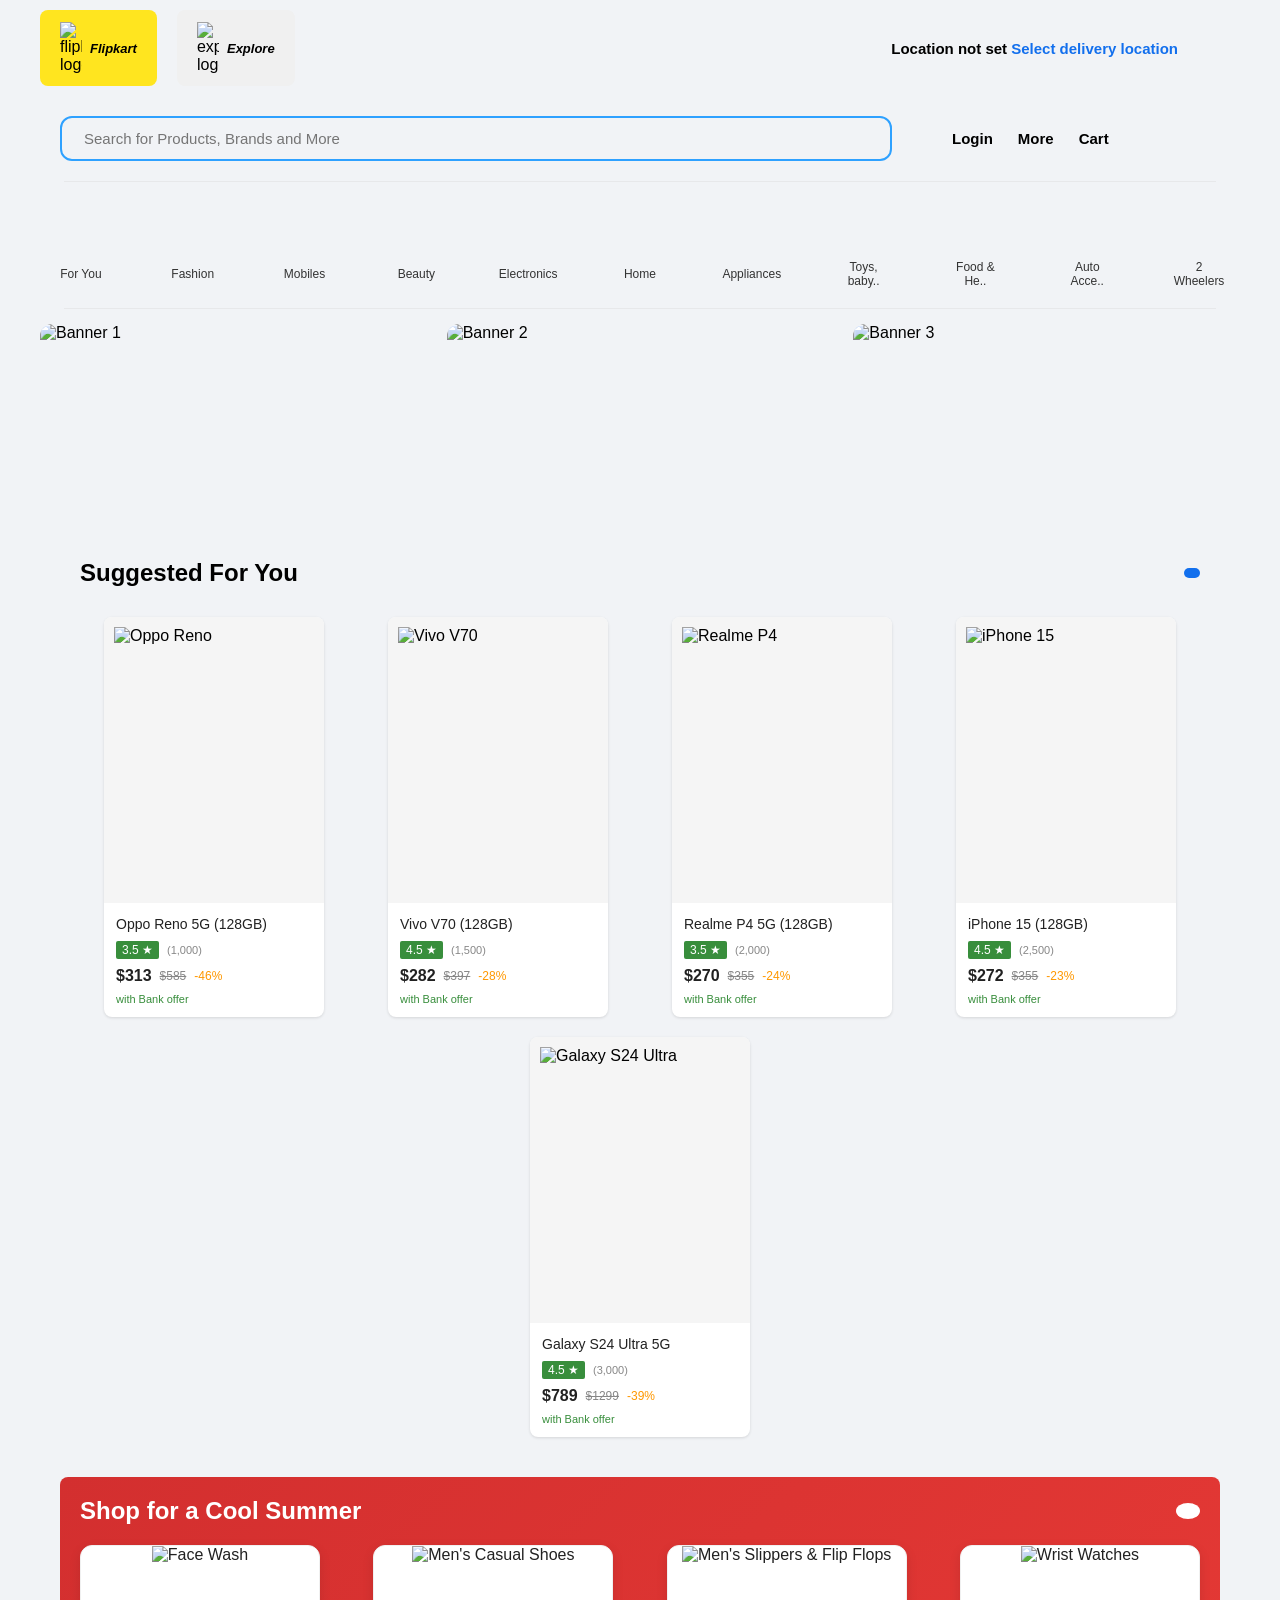
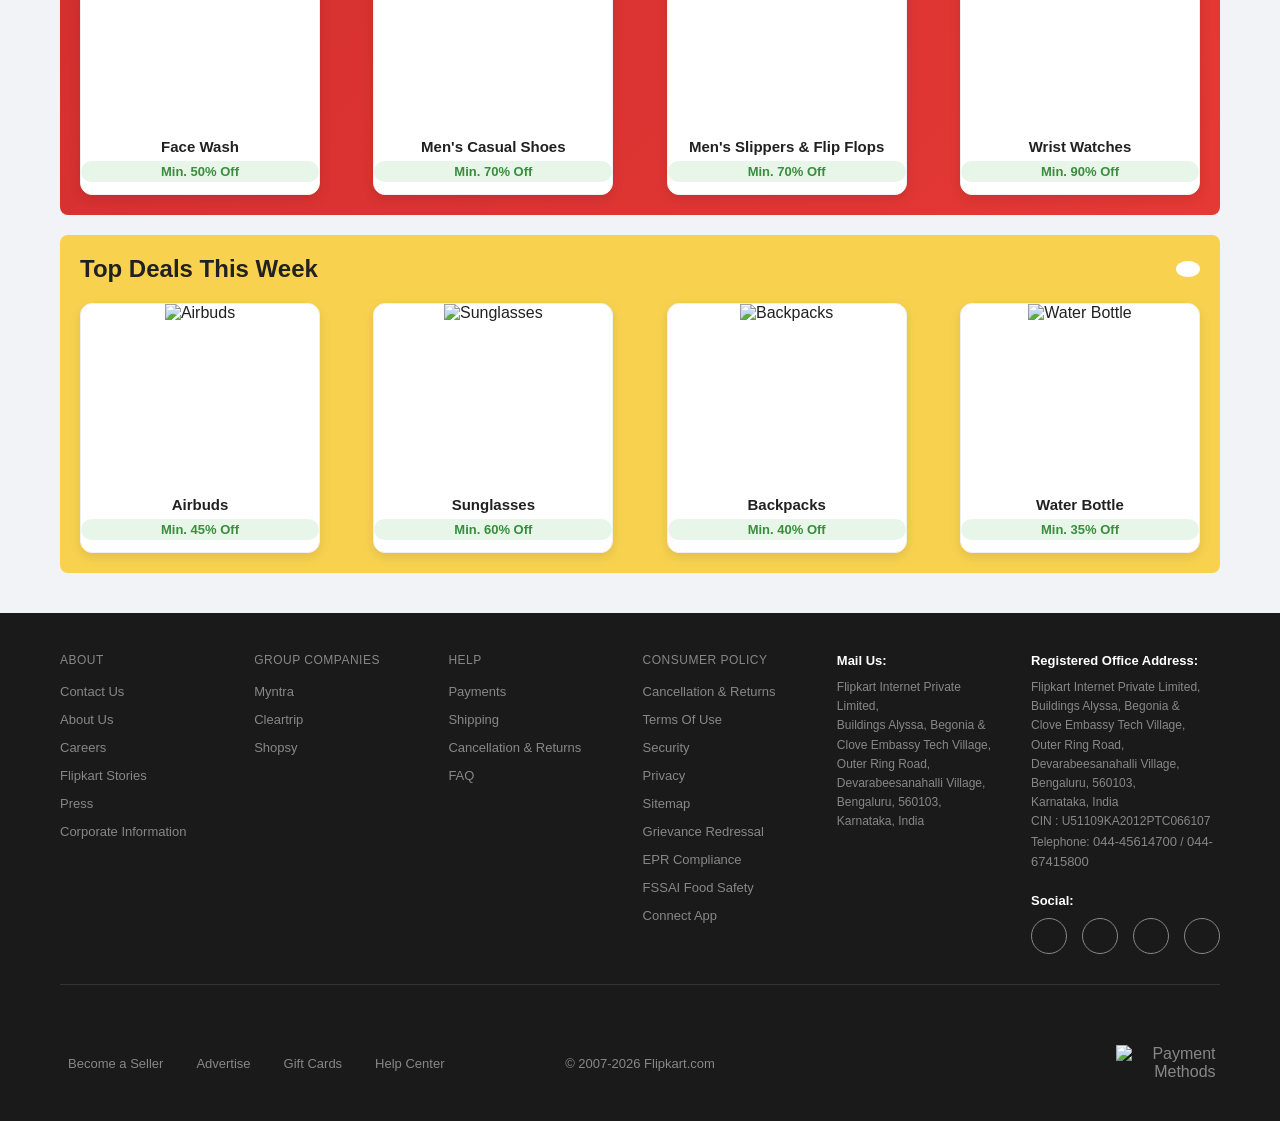
==== commit 4eb8e53a: "fixed error" ====
--- a/Flipkart-Clone/index.html
+++ b/Flipkart-Clone/index.html
@@ -399,7 +399,7 @@
           <ul>
             <li><a href="#">Payments</a></li>
             <li><a href="#">Shipping</a></li>
-            <li><a href="#">Cancellation &amp; Returns</a></li>
+            <li><a href="#">Cancellation & Returns</a></li>
             <li><a href="#">FAQ</a></li>
           </ul>
         </div>
@@ -407,7 +407,7 @@
         <div class="footer-column">
           <h4>CONSUMER POLICY</h4>
           <ul>
-            <li><a href="#">Cancellation &amp; Returns</a></li>
+            <li><a href="#">Cancellation & Returns</a></li>
             <li><a href="#">Terms Of Use</a></li>
             <li><a href="#">Security</a></li>
             <li><a href="#">Privacy</a></li>
@@ -424,7 +424,7 @@
             <h5>Mail Us:</h5>
             <p>
               Flipkart Internet Private Limited,<br />
-              Buildings Alyssa, Begonia &amp;<br />
+              Buildings Alyssa, Begonia &<br />
               Clove Embassy Tech Village,<br />
               Outer Ring Road, Devarabeesanahalli Village,<br />
               Bengaluru, 560103,<br />
@@ -438,7 +438,7 @@
             <h5>Registered Office Address:</h5>
             <p>
               Flipkart Internet Private Limited,<br />
-              Buildings Alyssa, Begonia &amp;<br />
+              Buildings Alyssa, Begonia &<br />
               Clove Embassy Tech Village,<br />
               Outer Ring Road, Devarabeesanahalli Village,<br />
               Bengaluru, 560103,<br />
--- a/Flipkart-Clone/flipkart.css
+++ b/Flipkart-Clone/flipkart.css
@@ -28,7 +28,6 @@
   width: 22px;
 }
 
-/* FIX: Was "header .logo, .explore" — wrongly targeted all .explore on page */
 header .logo,
 header .explore {
   background-color: #FFE51F;
@@ -36,11 +35,10 @@
   align-items: center;
   gap: 8px;
   padding: 12px 20px;
-  width: 10%;
+  width: auto;
   border-radius: 8px;
 }
 
-/* FIX: Was "header .logo, .explore p" — should be "header .logo p, header .explore p" */
 header .logo p,
 header .explore p {
   font-style: italic;
@@ -97,14 +95,17 @@
   align-items: center;
   gap: 25px;
   font-size: 15px;
-  font-weight: 300;
-}
-
-hr {
-  color: #D6D6D6;
-  opacity: 0.4;
-  width: 90%;
-  margin-left: 50px;
+  font-weight: 600;
+}
+
+
+ hr{
+  border:none;
+  height:1px;
+  background:#D6D6D6;
+  opacity:0.4;
+  width:90%;
+  margin:0 auto;
 }
 
 /* ===== CATEGORY ===== */
@@ -114,7 +115,8 @@
   justify-content: flex-start;
   padding: 12px 40px;
   gap: 30px;
-  flex-wrap: wrap;
+  /* flex-wrap: wrap; */
+  width: 100%;
 }
 
 .category-item {
@@ -130,6 +132,7 @@
   transition: all 0.2s ease;
   text-align: center;
   min-width: 60px;
+  width: 100%;
 }
 
 .category-item:hover {
@@ -146,15 +149,14 @@
 
 /* ===== HERO ===== */
 .hero .poster-3 {
-  margin: 10px 60px;
   display: flex;
   gap: 20px;
-  justify-content: space-evenly;
+  margin: 15px 40px;
 }
 
 .hero .poster-3 img {
-  width: 430px;
-  height: 200px;
+  flex: 1;
+  height: 220px;
   border-radius: 12px;
   object-fit: cover;
 }
@@ -176,22 +178,25 @@
 .cards-container {
   display: flex;
   padding: 20px 60px;
+  justify-content: space-evenly;
   flex-wrap: wrap;
-  justify-content: space-evenly;
-}
-
-.card {
+  gap: 20px;
+}
+
+  .card {
   background-color: #fff;
   border-radius: 8px;
   box-shadow: 0 1px 3px rgba(0, 0, 0, 0.12);
   overflow: hidden;
-  width: 250px;
+  width: 220px;
+  min-width: 220px;
   height: 400px;
   cursor: pointer;
   transition: all 0.2s ease;
   display: flex;
   flex-direction: column;
 }
+
 
 .card:hover {
   box-shadow: 0 4px 12px rgba(0, 0, 0, 0.15);
@@ -291,7 +296,7 @@
   border-radius: 8px;
   padding: 20px;
   color: #fff;
-  /* FIX: Removed fixed height:300px — was cutting off deal cards */
+
 }
 
 .deals-section2 {
@@ -552,8 +557,11 @@
   }
 
   .footer-main {
-    grid-template-columns: repeat(2, 1fr);
-  }
+  display: flex;
+  justify-content: space-between;
+  flex-wrap: wrap;
+  gap: 30px;
+}
 
   .footer-bottom {
     flex-direction: column;
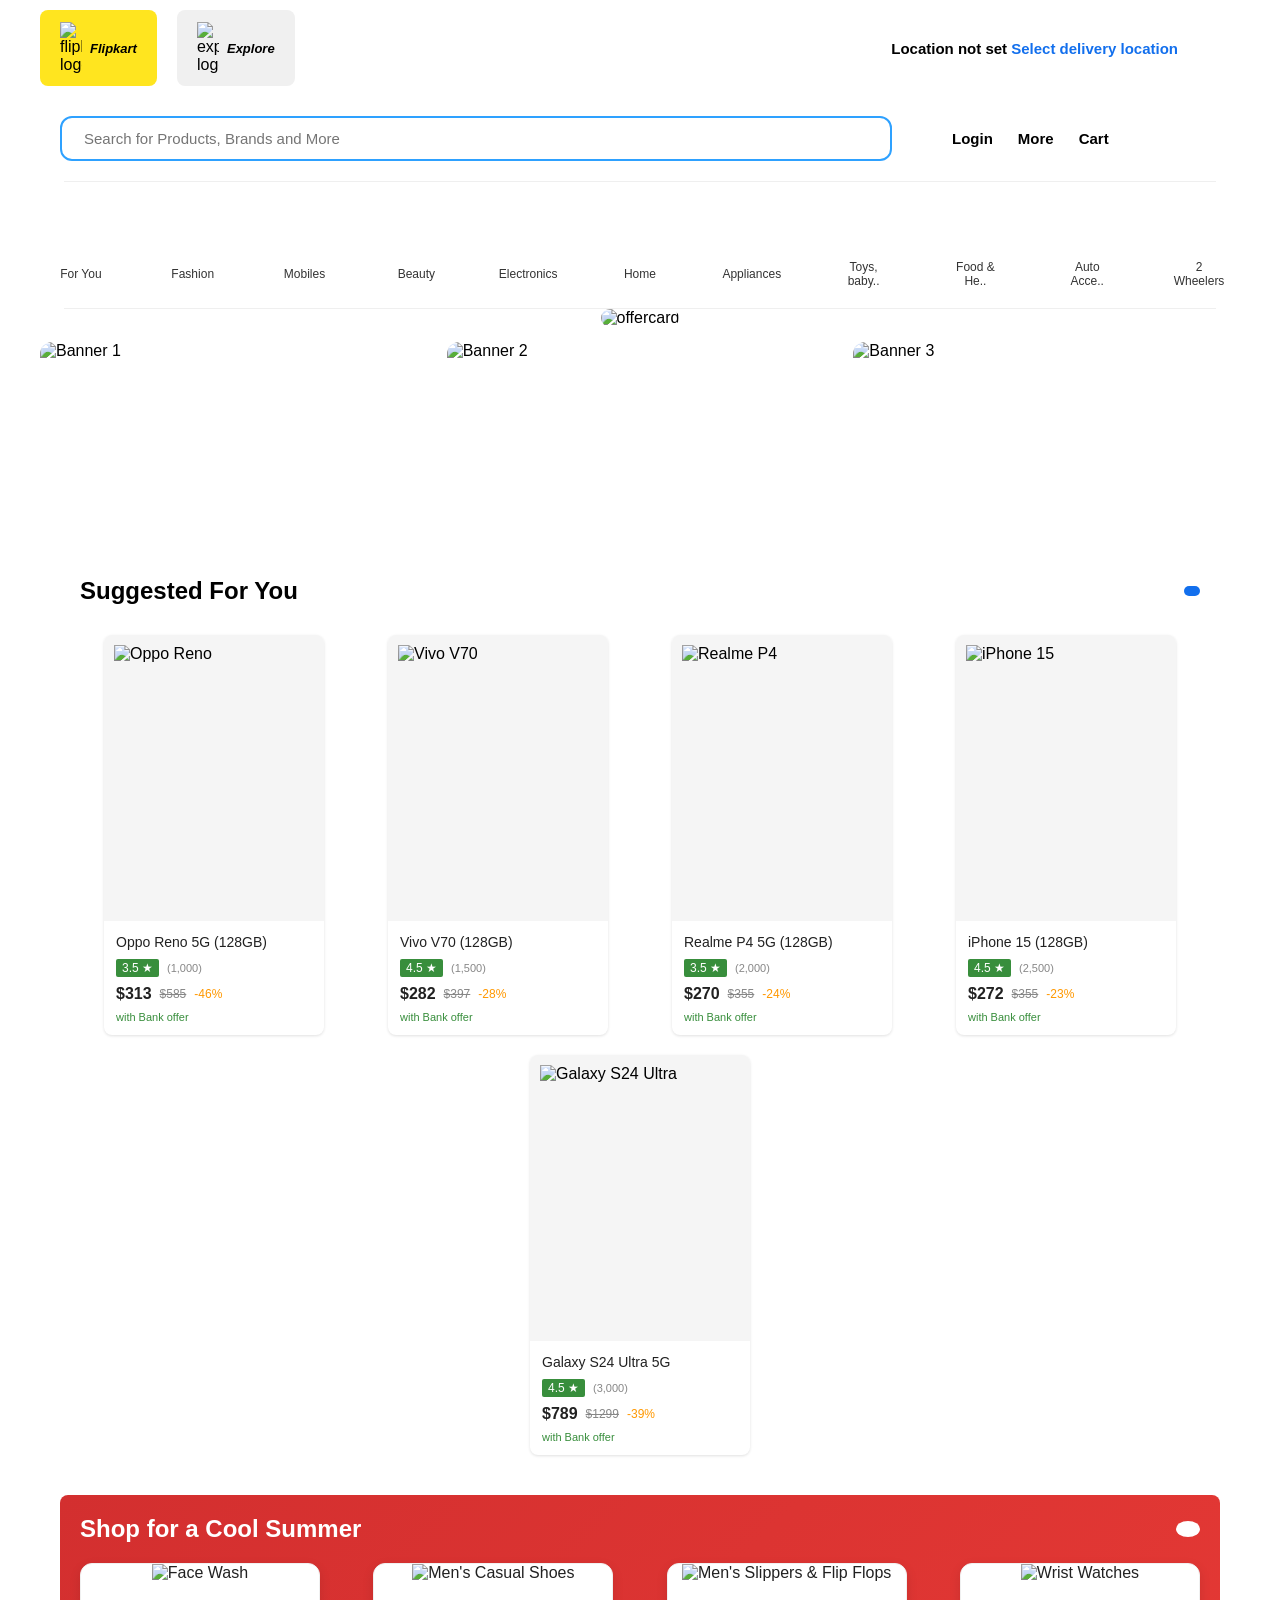
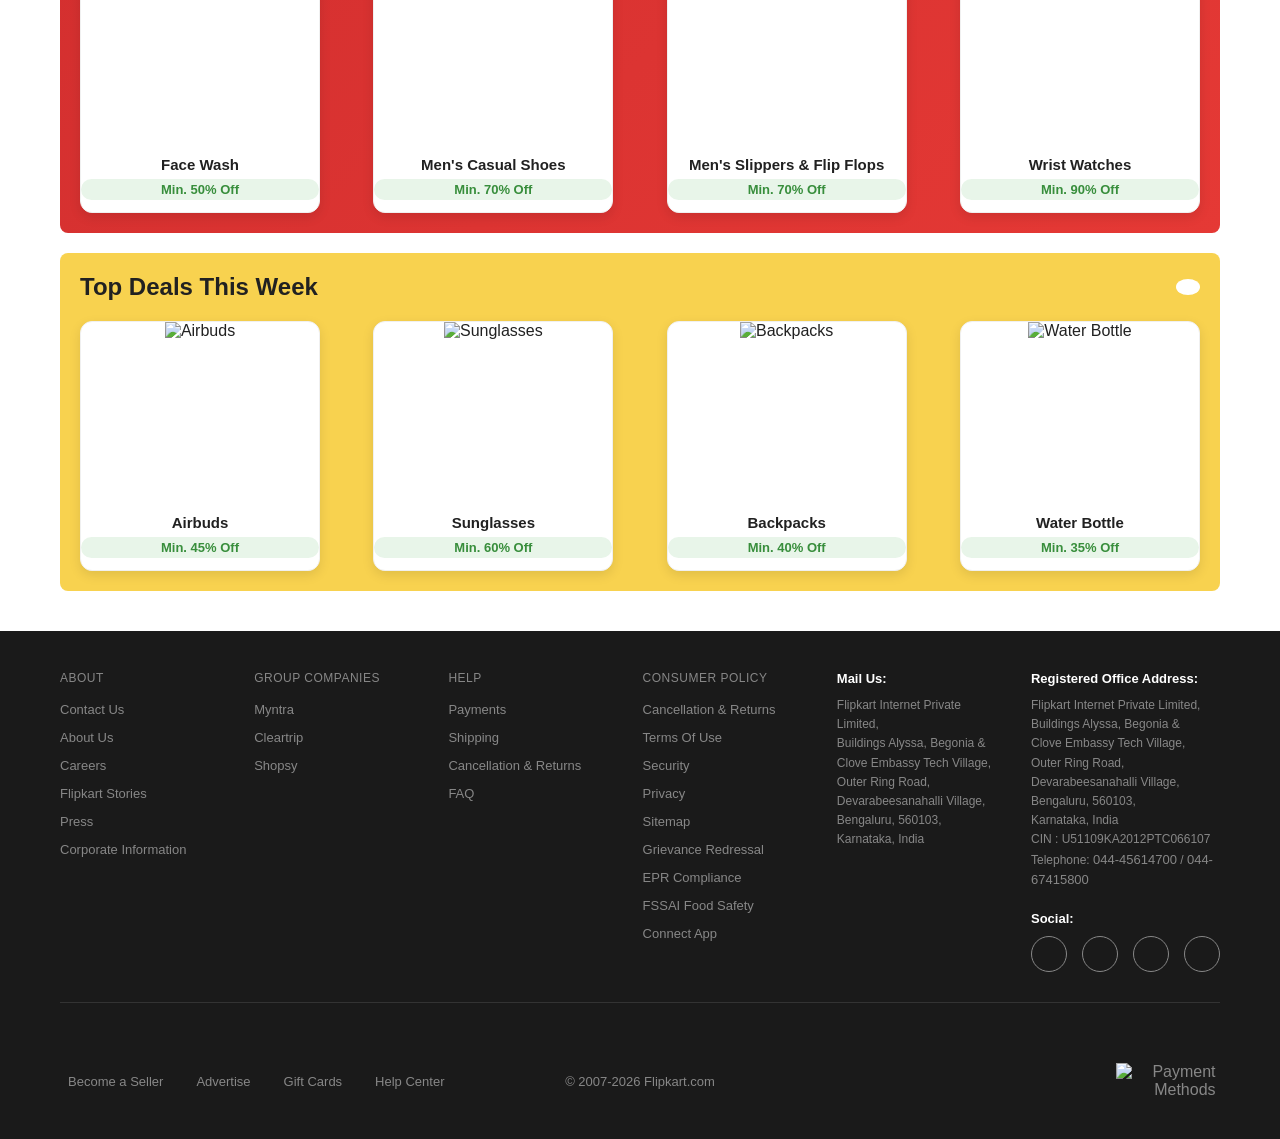
==== commit 097bd15d: "add new feature" ====
--- a/Flipkart-Clone/index.html
+++ b/Flipkart-Clone/index.html
@@ -119,6 +119,8 @@
 
     <!-- HERO SECTION -->
     <section class="hero">
+      <div class="offer">
+    <img src="https://rukminim1.flixcart.com/fk-p-flap/3200/720/image/6015c703748e7a42.jpg?q=60" alt="offercard"></div>
       <div class="poster-3">
         <img
           src="https://rukminim1.flixcart.com/fk-p-flap/3200/1560/image/70c5163e935b6fa4.png?q=60"
--- a/Flipkart-Clone/flipkart.css
+++ b/Flipkart-Clone/flipkart.css
@@ -6,7 +6,7 @@
 
 body {
   font-family: 'Segoe UI', Arial, sans-serif;
-  background-color: #f1f3f6;
+  /* background-color: #f1f3f6; */
 }
 
 /* ===== ROOT VARIABLES ===== */
@@ -63,7 +63,15 @@
 header .location span {
   color: #126FED;
 }
-
+.offer{
+    text-align: center;
+}
+
+.offer img{
+    width: 70%;
+    height: auto;
+    border-radius: 10px;
+}
 /* ===== NAVBAR ===== */
 .navbar {
   display: flex;
